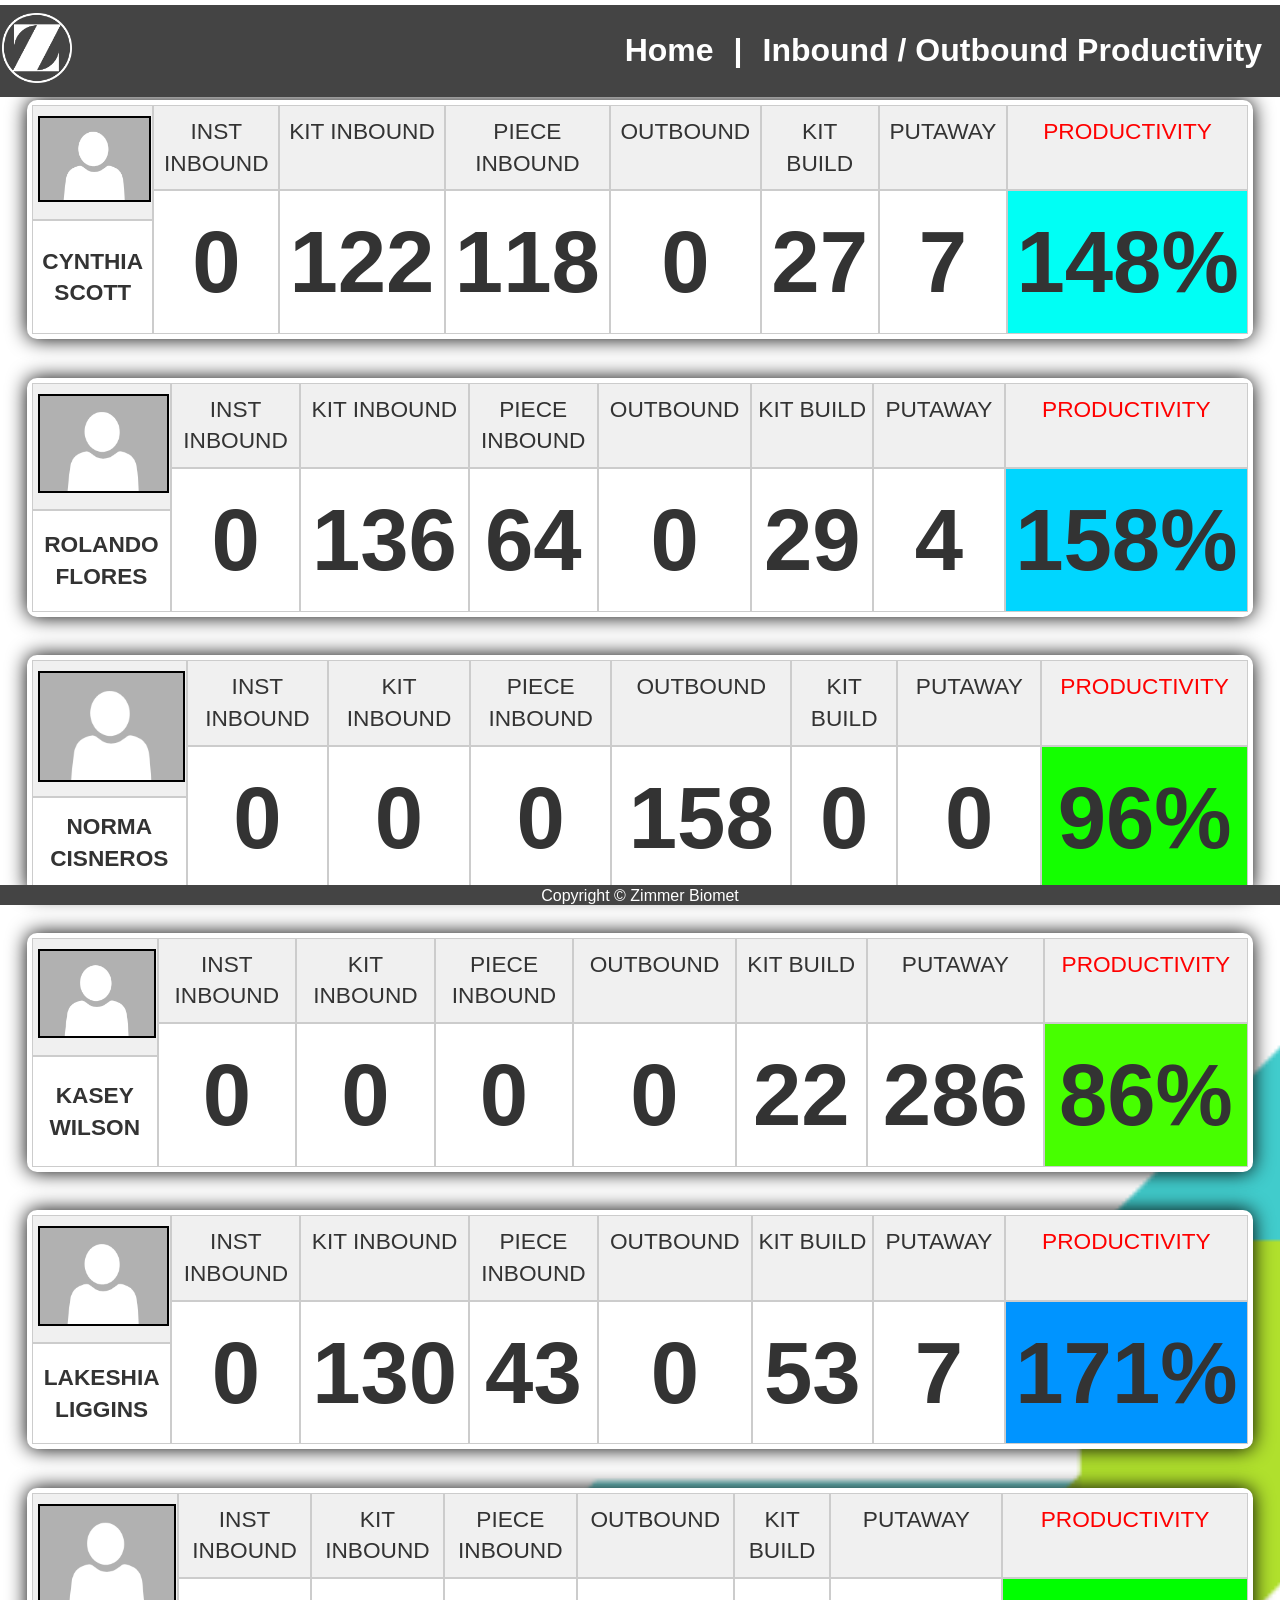
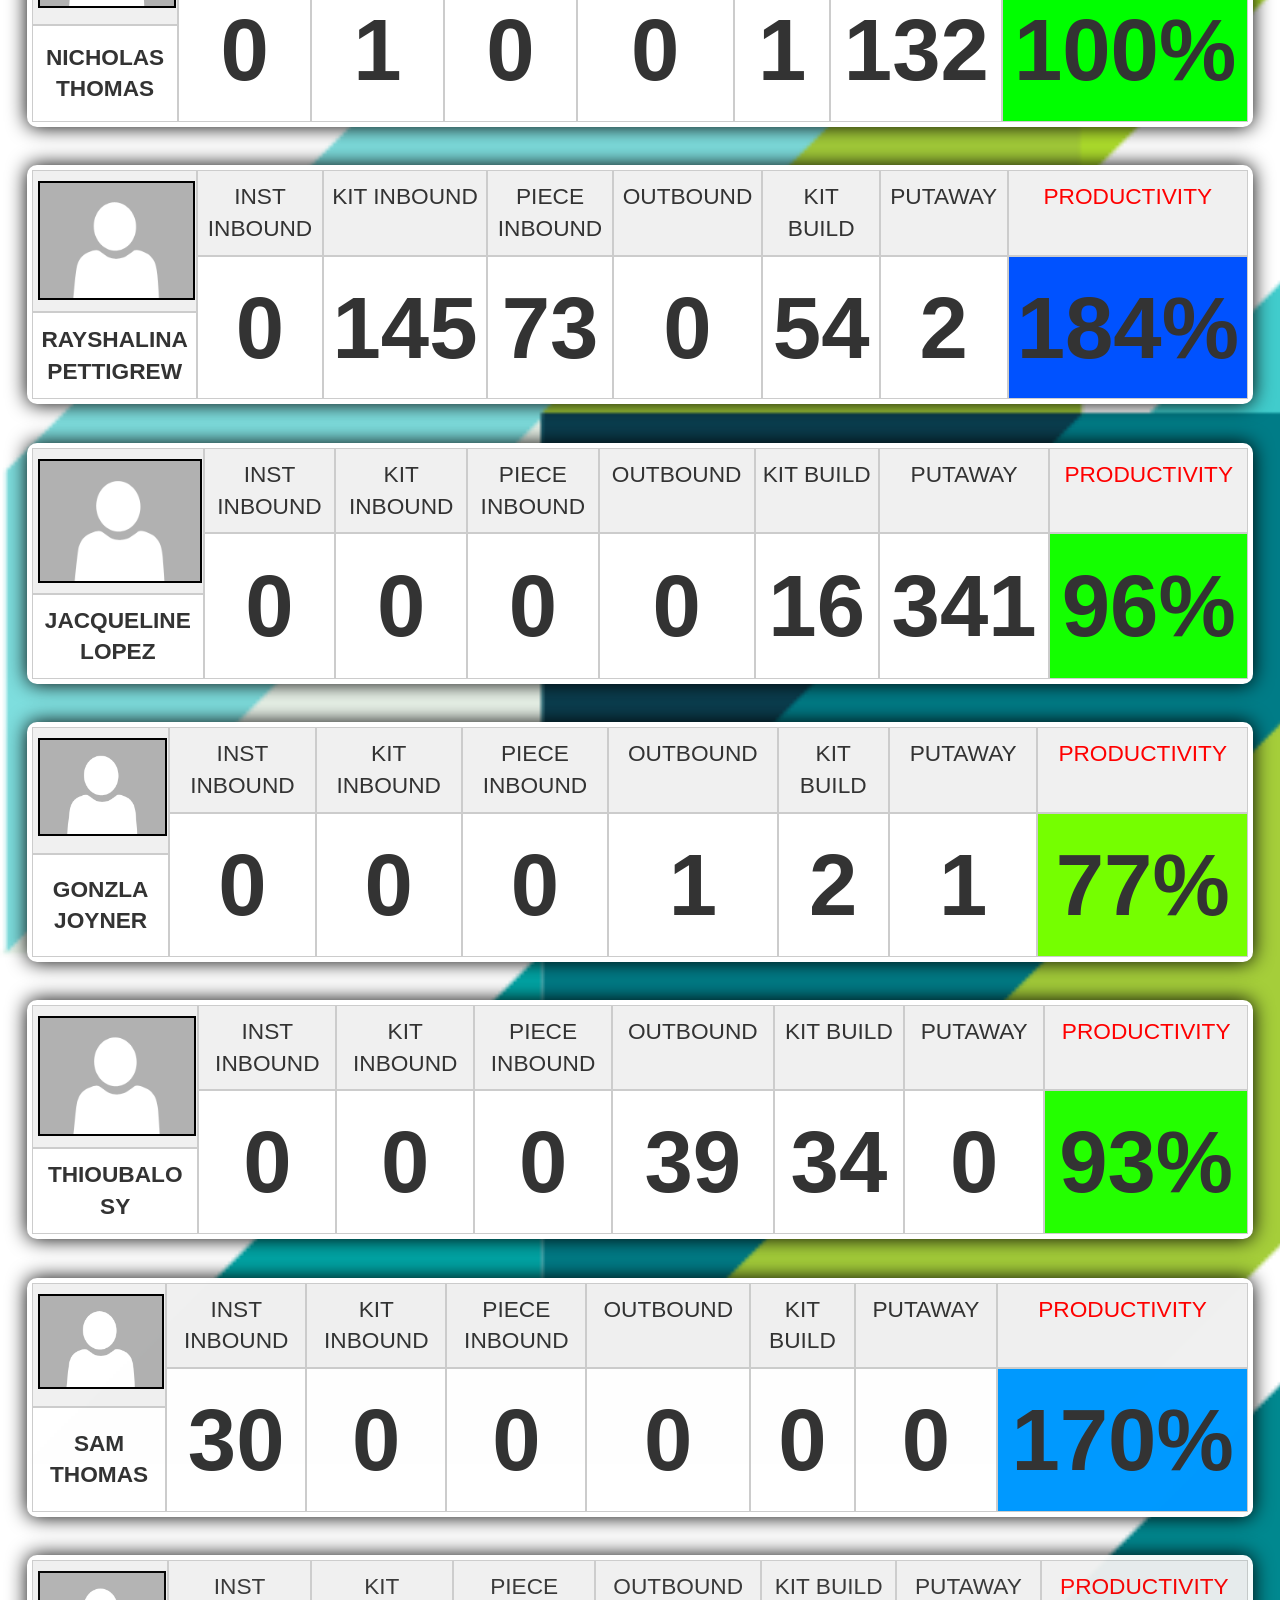
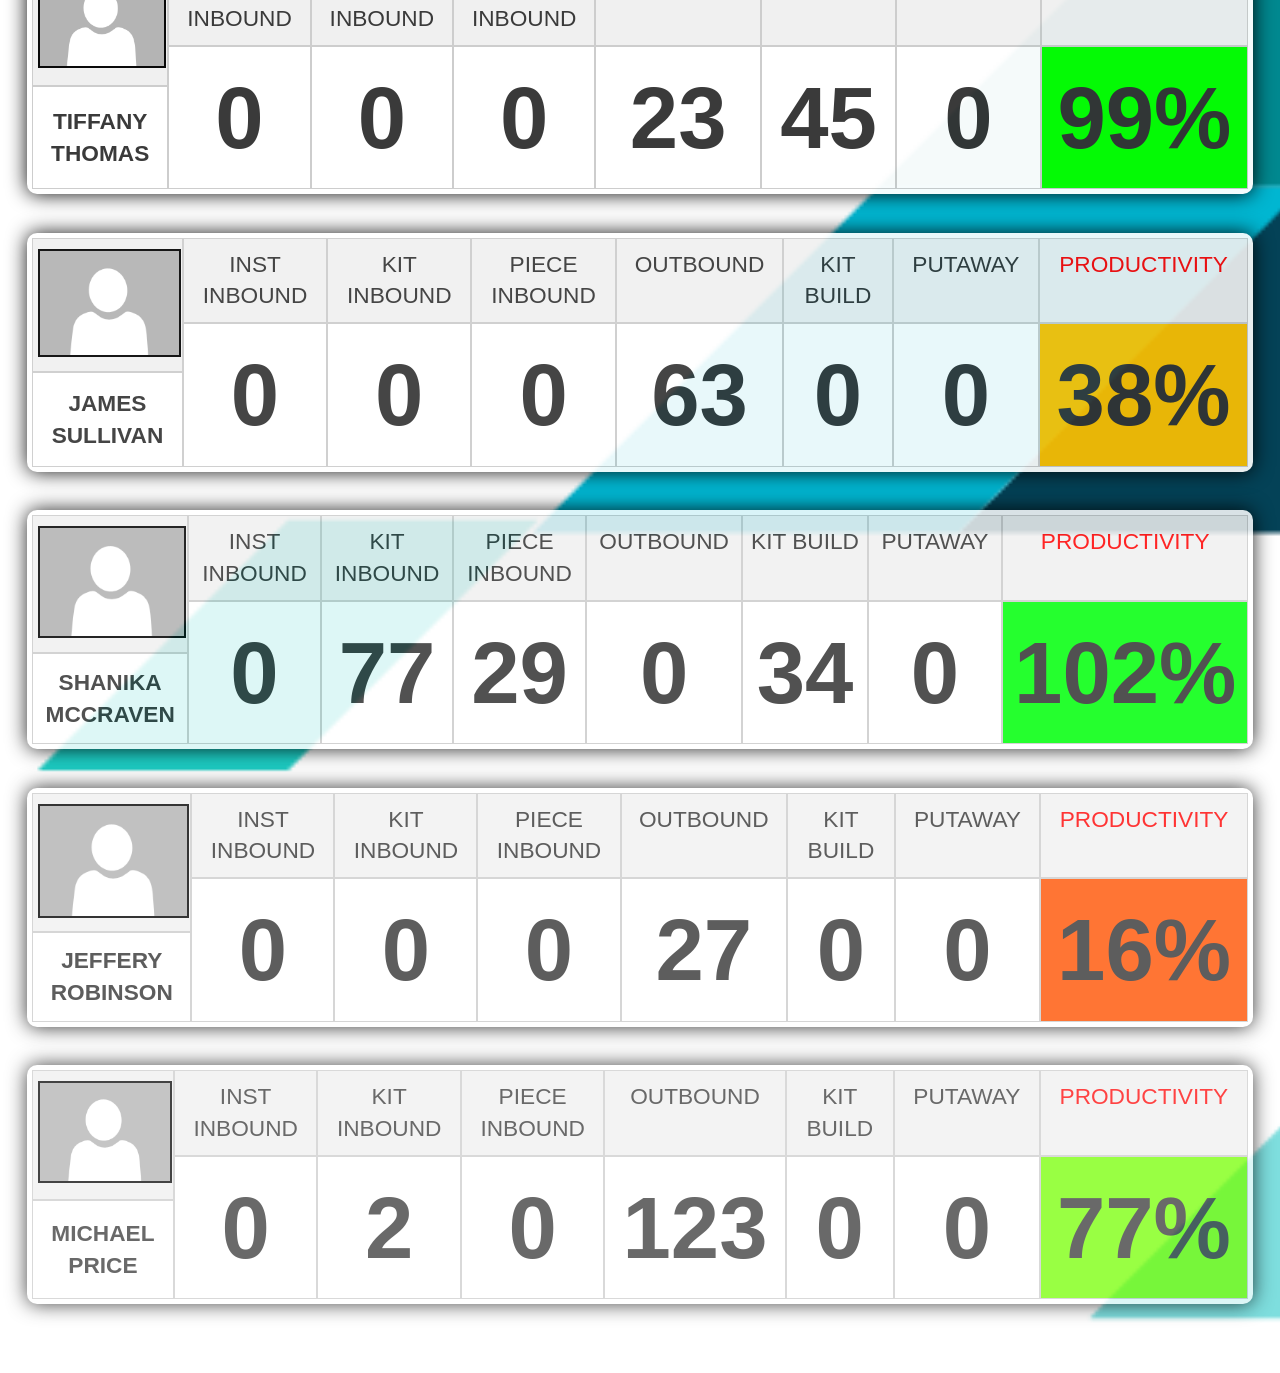
==== html/pages/productivity.html @ a842def3 "First Commit" ====
<!DOCTYPE html>
<html lang="en">
<head>
    <meta charset="UTF-8">
    <title>Productivity</title>
</head>
<body>

</body>
</html><!DOCTYPE html>
<!--[if lt IE 7]>      <html class="no-js lt-ie9 lt-ie8 lt-ie7"> <![endif]-->
<!--[if IE 7]>         <html class="no-js lt-ie9 lt-ie8"> <![endif]-->
<!--[if IE 8]>         <html class="no-js lt-ie9"> <![endif]-->
<!--[if gt IE 8]><!--> <html class="no-js"> <!--<![endif]-->
<head>
    <meta charset="utf-8">
    <meta http-equiv="X-UA-Compatible" content="IE=edge">
    <title>Productivity</title>
    <meta name="description" content="">
    <meta name="viewport" content="width=device-width, initial-scale=1">

    <!-- Place favicon.ico and apple-touch-icon.png in the root directory -->

    <link rel="stylesheet" href="../css/normalize.css">
    <link rel="stylesheet" href="../css/main.css">
    <script src="../js/vendor/modernizr-2.6.2.min.js"></script>
    <script src="../js/vendor/jquery-1.10.2.min.js"></script>
    <script src="../js/productivity.js"></script>
    <script>
        $(document).ready(function() {
            var bgArray = [
                '../img/image1.png',
                '../img/image3.png',
                '../img/image4.png'
            ];
            var bg = bgArray[Math.floor(Math.random() * bgArray.length)];
            var path = '';
            var imageUrl = path + bg;
            $('body').css('background-image', 'url(' + imageUrl +')', 'no-repeat', 'fixed');
        });

        $("html, body").animate({ scrollTop: 0 });

        $(document).ready(function() {
            loop();
        });

    </script>
</head>

<body>
<!--[if lt IE 7]>
<p class="browsehappy">You are using an <strong>outdated</strong> browser. Please <a href="http://browsehappy.com/">upgrade your browser</a> to improve your experience.</p>
<![endif]-->

<!-- Add your site or application content here -->
<div>
    <header>
        <a href="https://thecircle.zimmerbiomet.com/Pages/default.aspx">
            <img class="logo" src="../img/image2.png" alt="logo">
        </a>
        <h1 class="header-text">Inbound / Outbound Productivity</h1>
        <h1 class="header-text"> | </h1>
        <h1 class="header-text"><a href="../index.html">Home</a></h1>
    </header>

    <div class="container" id="prod-table">

    </div>

    <div>
        <footer class="footer-text">Copyright &copy; Zimmer Biomet</footer>
    </div>

</div>

</body>
</html>
---- html/css/main.css ----
/*! HTML5 Boilerplate v4.3.0 | MIT License | http://h5bp.com/ */

/*
 * What follows is the result of much research on cross-browser styling.
 * Credit left inline and big thanks to Nicolas Gallagher, Jonathan Neal,
 * Kroc Camen, and the H5BP dev community and team.
 */

/* ==========================================================================
   Base styles: opinionated defaults
   ========================================================================== */

html,
button,
input,
select,
textarea {
    color: #222;
}

html {
    font-size: 1em;
    line-height: 1.4;
}

/*
 * Remove text-shadow in selection highlight: h5bp.com/i
 * These selection rule sets have to be separate.
 * Customize the background color to match your design.
 */

::-moz-selection {
    background: #b3d4fc;
    text-shadow: none;
}

::selection {
    background: #b3d4fc;
    text-shadow: none;
}

/*
 * A better looking default horizontal rule
 */

hr {
    display: block;
    height: 1px;
    border: 0;
    border-top: 1px solid #ccc;
    margin: 1em 0;
    padding: 0;
}

/*
 * Remove the gap between images, videos, audio and canvas and the bottom of
 * their containers: h5bp.com/i/440
 */

audio,
canvas,
img,
video {
    vertical-align: middle;
}

/*
 * Remove default fieldset styles.
 */

fieldset {
    border: 0;
    margin: 0;
    padding: 0;
}

/*
 * Allow only vertical resizing of textareas.
 */

textarea {
    resize: vertical;
}

/* ==========================================================================
   Browse Happy prompt
   ========================================================================== */

.browsehappy {
    margin: 0.2em 0;
    background: #ccc;
    color: #000;
    padding: 0.2em 0;
}

/* ==========================================================================
   Author's custom styles
   ========================================================================== */

body {
    background-size: cover;
    margin: 0;
    padding-top: 100px;
    padding-bottom: 30px;
}

.container {
    width: 100%;

}

img {
    width: 100%;
}

header {
    position: fixed;
    z-index: 1000;
    top: 0;
    height: auto;
    padding: 2px;
    background-color: #444444;
    clear: left;
    width: 100%;
    text-align: center;
    align-content: space-around;
}

footer {
    position: fixed;
    bottom: 0;
    width: 100%;
    height: 20px;
    background-color: #444444;
    text-align: center;
}

.header-text {
    color: white;
    align-content: space-around;
    margin-right: 20px;
    float: right;
}

h1 a {
    color: white;

    float: right;
    text-decoration: dashed;
}

h1 a:hover {
    background-color: #111;
    -o-transition: .5s;
    -moz-transition: .5s;
    -webkit-transition: .5s;
    /* ...and now for the proper property */
    transition: .5s;
}

.footer-text {
    color: white;
}

.logo {
    float: left;
    width: 70px;
    height: 70px;
    margin-right: -15px;
    padding-top: 6px;
}

ul {
    list-style-type: none;
    margin: 0;
    padding: 0;
    overflow: hidden;
    align-content: center;
    background: rgba(0, 0, 0, 0.67);
}

li {
    align-content: center;
    /*padding: 30px;*/
}

li a {
    display: block;
    color: white;
    text-align: center;
    padding: 14px 16px;
    text-decoration: dashed;
    font-family: Arial, sans-serif;
    font-size: 30px;
}

li a:hover {
    background-color: #111;
    -o-transition: .5s;
    -ms-transition: .5s;
    -moz-transition: .5s;
    -webkit-transition: .5s;
    /* ...and now for the proper property */
    transition: .5s;
}

.active {
    background-color: red;
}

.main-content {
    overflow: hidden;

    border-radius: 10px;
    box-shadow: 0 0 20px #000;
    background-color: #fff;

    max-width: 95%;

    margin-right: auto;
    margin-left: auto;
    margin-bottom: 3%;

    padding: 5px;

    display: none;
    position: relative;
}

.main-content-visible {
    overflow: hidden;

    border-radius: 10px;
    box-shadow: 0 0 20px #000;

    max-width: 23%;

    margin: 5% auto 10%;

}

.main-content-textonly {
    /*background-image: url('../img/image5.png');*/
    background-repeat: no-repeat;

    overflow: hidden;

    border-radius: 10px;
    box-shadow: 0 0 20px #000;
    background-color: #fff;

    max-width: 100%;

    margin-right: auto;
    margin-left: auto;
    margin-bottom: 3%;
    margin-top: 3%;

    padding: 70px;

    display: table;
    position: relative;

}

h1.motto-h1 {
    color: teal;
    width: 700px;
    font-style: italic;
    font-size: 33px;
}

h2.motto-h2 {
    color: dimgrey;
    width: 700px;
    font-size: 23px;
    text-align: left;
}

p.motto-text {
    font-family: Arial, sans-serif;
    font-size: 36px;
    padding: 5px 10px;
    word-break: keep-all;
    width: 700px;
    text-shadow: -1px 0 black, 0 1px black, 1px 0 black, 0 -1px black;

    /*border-radius: 10px;*/
    /*border-collapse: separate;*/
    /*border-spacing: 0;*/
    /*border: 1px solid;*/

    /*background: -moz-linear-gradient(-45deg, rgba(0,0,0,0.38) 0%, rgba(0,0,0,0.38) 1%, rgba(0,0,0,0.08) 100%); !* FF3.6-15 *!*/
    /*background: -webkit-linear-gradient(-45deg, rgba(0,0,0,0.38) 0%,rgba(0,0,0,0.38) 1%,rgba(0,0,0,0.08) 100%); !* Chrome10-25,Safari5.1-6 *!*/
    /*background: linear-gradient(135deg, rgba(0,0,0,0.38) 0%,rgba(0,0,0,0.38) 1%,rgba(0,0,0,0.08) 100%); !* W3C, IE10+, FF16+, Chrome26+, Opera12+, Safari7+ *!*/
    /*filter: progid:DXImageTransform.Microsoft.gradient( startColorstr='#61000000', endColorstr='#14000000',GradientType=1 ); !* IE6-9 fallback on horizontal gradient *!*/

    color: black;

}

.slide {
    max-width: 90%;
    overflow: hidden;
}

.tg {
    border-collapse: separate;
    border-spacing: 0;
    border-color: #ccc;
    width: 100%;
    height: 100%;
}

.tg td {
    font-family: Arial, sans-serif;
    font-size: 14px;
    padding: 10px 5px;
    overflow: hidden;
    word-break: normal;
    border: 1px solid #ccc;
    color: #333;
    background-color: #fff;
}

.tg th {
    font-family: Arial, sans-serif;
    font-size: 14px;
    font-weight: normal;
    padding: 10px 5px;
    overflow: hidden;
    word-break: normal;
    border: 1px solid #ccc;
    color: #333;
    background-color: #f0f0f0;
    width: 500px;
}

.tg .tg-us35 {
    border-color: inherit;
    font-size: 0.5cm;
    vertical-align: top
}

.tg .tg-us36 {
    border-color: inherit;
    font-size: 0.6cm;
    vertical-align: top;
}

.tg .tg-us37 {
    border-color: inherit;
    vertical-align: center;
    font-size: 0.6cm;
    text-align: center;
    font-weight: bold;
}

.tg .tg-p8bj {
    font-weight: bold;
    font-size: 2.3cm;
    border-color: inherit;
    vertical-align: center;
    text-align: center;
    width: auto;
}

.user-image {
    border: 2px solid black;
}

/* ==========================================================================
   Helper classes
   ========================================================================== */

/*
 * Image replacement
 */

.ir {
    background-color: transparent;
    border: 0;
    overflow: hidden;
    /* IE 6/7 fallback */
    *text-indent: -9999px;
}

.ir:before {
    content: "";
    display: block;
    width: 0;
    height: 150%;
}

/*
 * Hide from both screenreaders and browsers: h5bp.com/u
 */

.hidden {
    display: none !important;
    visibility: hidden;
}

/*
 * Hide only visually, but have it available for screenreaders: h5bp.com/v
 */

.visuallyhidden {
    border: 0;
    clip: rect(0 0 0 0);
    height: 1px;
    margin: -1px;
    overflow: hidden;
    padding: 0;
    position: absolute;
    width: 1px;
}

/*
 * Extends the .visuallyhidden class to allow the element to be focusable
 * when navigated to via the keyboard: h5bp.com/p
 */

.visuallyhidden.focusable:active,
.visuallyhidden.focusable:focus {
    clip: auto;
    height: auto;
    margin: 0;
    overflow: visible;
    position: static;
    width: auto;
}

/*
 * Hide visually and from screenreaders, but maintain layout
 */

.invisible {
    visibility: hidden;
}

/*
 * Clearfix: contain floats
 *
 * For modern browsers
 * 1. The space content is one way to avoid an Opera bug when the
 *    `contenteditable` attribute is included anywhere else in the document.
 *    Otherwise it causes space to appear at the top and bottom of elements
 *    that receive the `clearfix` class.
 * 2. The use of `table` rather than `block` is only necessary if using
 *    `:before` to contain the top-margins of child elements.
 */

.clearfix:before,
.clearfix:after {
    content: " "; /* 1 */
    display: table; /* 2 */
}

.clearfix:after {
    clear: both;
}

/*
 * For IE 6/7 only
 * Include this rule to trigger hasLayout and contain floats.
 */

.clearfix {
    *zoom: 1;
}

/* ==========================================================================
   EXAMPLE Media Queries for Responsive Design.
   These examples override the primary ('mobile first') styles.
   Modify as content requires.
   ========================================================================== */

@media only screen and (min-width: 35em) {
    /* Style adjustments for viewports that meet the condition */
}

@media print,
(-o-min-device-pixel-ratio: 5/4),
(-webkit-min-device-pixel-ratio: 1.25),
(min-resolution: 120dpi) {
    /* Style adjustments for high resolution devices */
}

/* ==========================================================================
   Print styles.
   Inlined to avoid required HTTP connection: h5bp.com/r
   ========================================================================== */

@media print {
    * {
        background: transparent !important;
        color: #000 !important; /* Black prints faster: h5bp.com/s */
        box-shadow: none !important;
        text-shadow: none !important;
    }

    a,
    a:visited {
        text-decoration: underline;
    }

    a[href]:after {
        content: " (" attr(href) ")";
    }

    abbr[title]:after {
        content: " (" attr(title) ")";
    }

    /*
     * Don't show links for images, or javascript/internal links
     */
    .ir a:after,
    a[href^="javascript:"]:after,
    a[href^="#"]:after {
        content: "";
    }

    pre,
    blockquote {
        border: 1px solid #999;
        page-break-inside: avoid;
    }

    thead {
        display: table-header-group; /* h5bp.com/t */
    }

    tr,
    img {
        page-break-inside: avoid;
    }

    img {
        max-width: 100% !important;
    }

    @page {
        margin: 0.5cm;
    }

    p,
    h2,
    h3 {
        orphans: 3;
        widows: 3;
    }

    h2,
    h3 {
        page-break-after: avoid;
    }
}
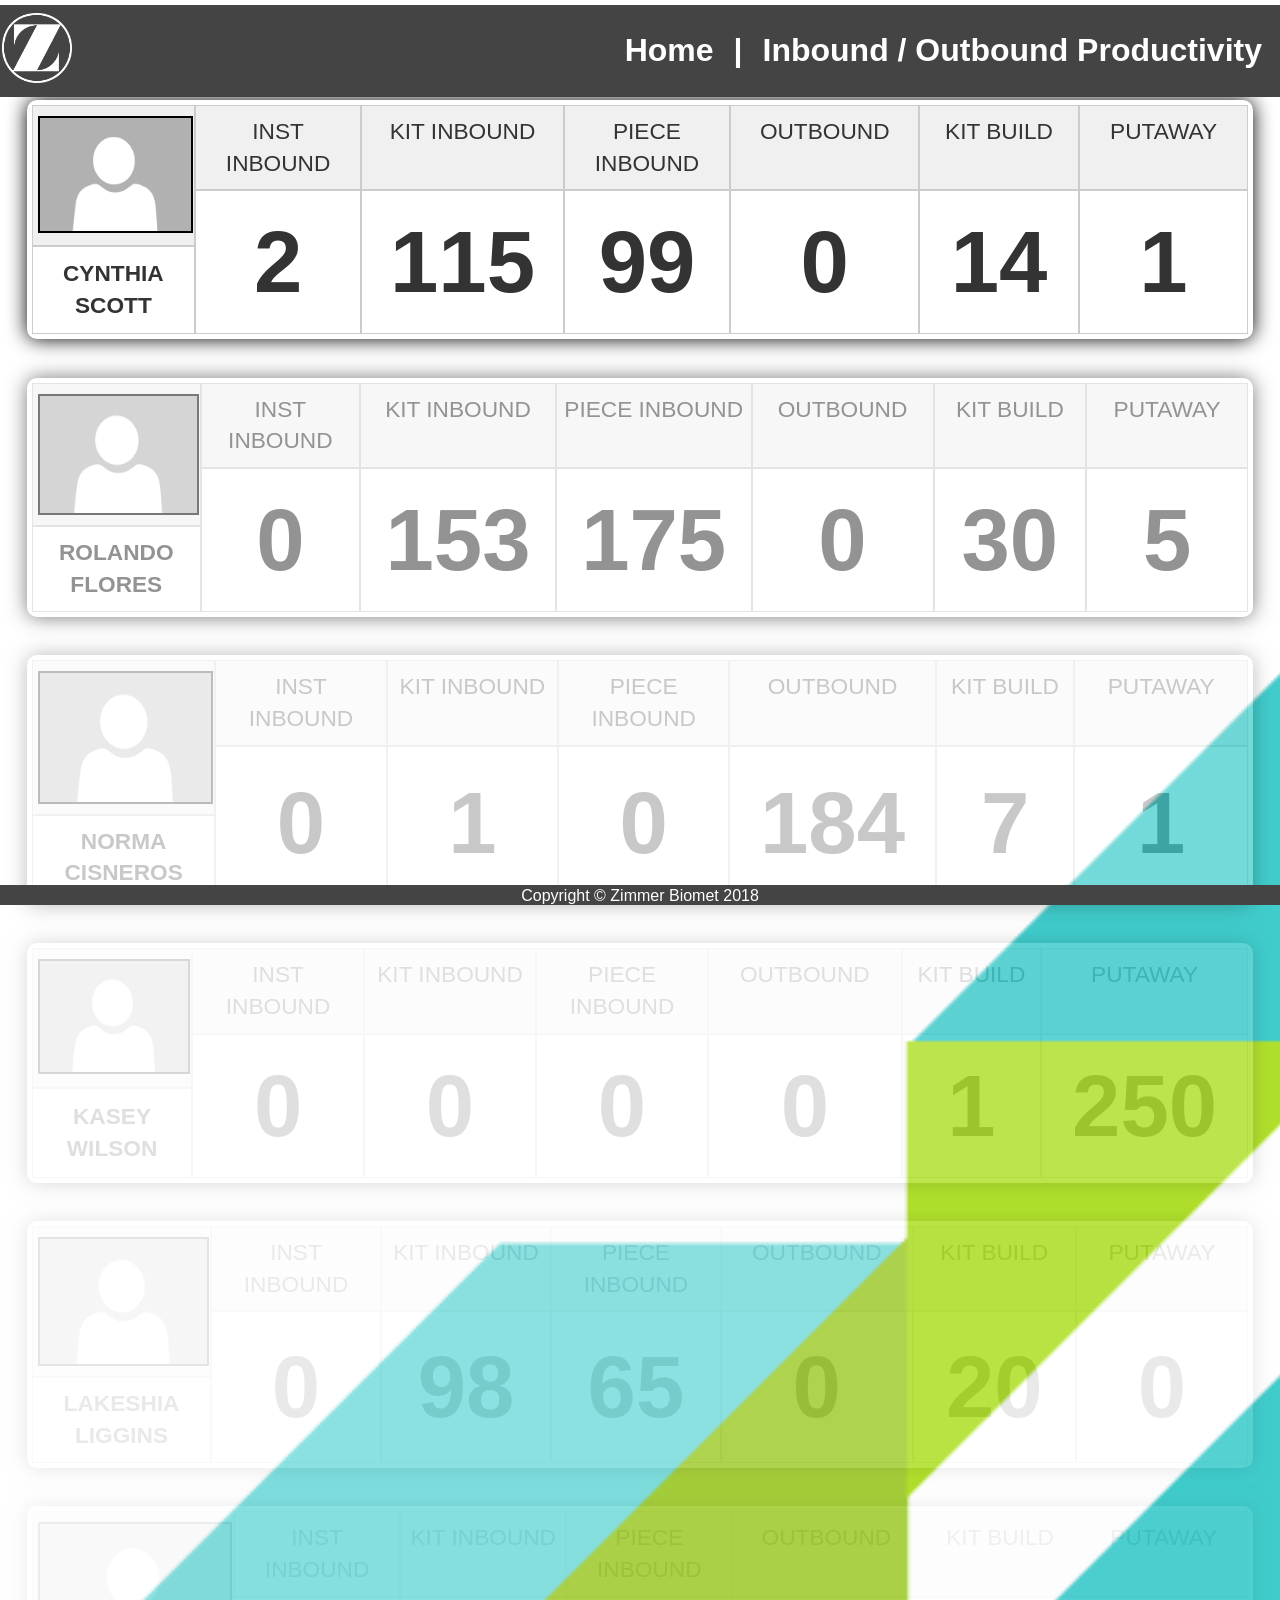
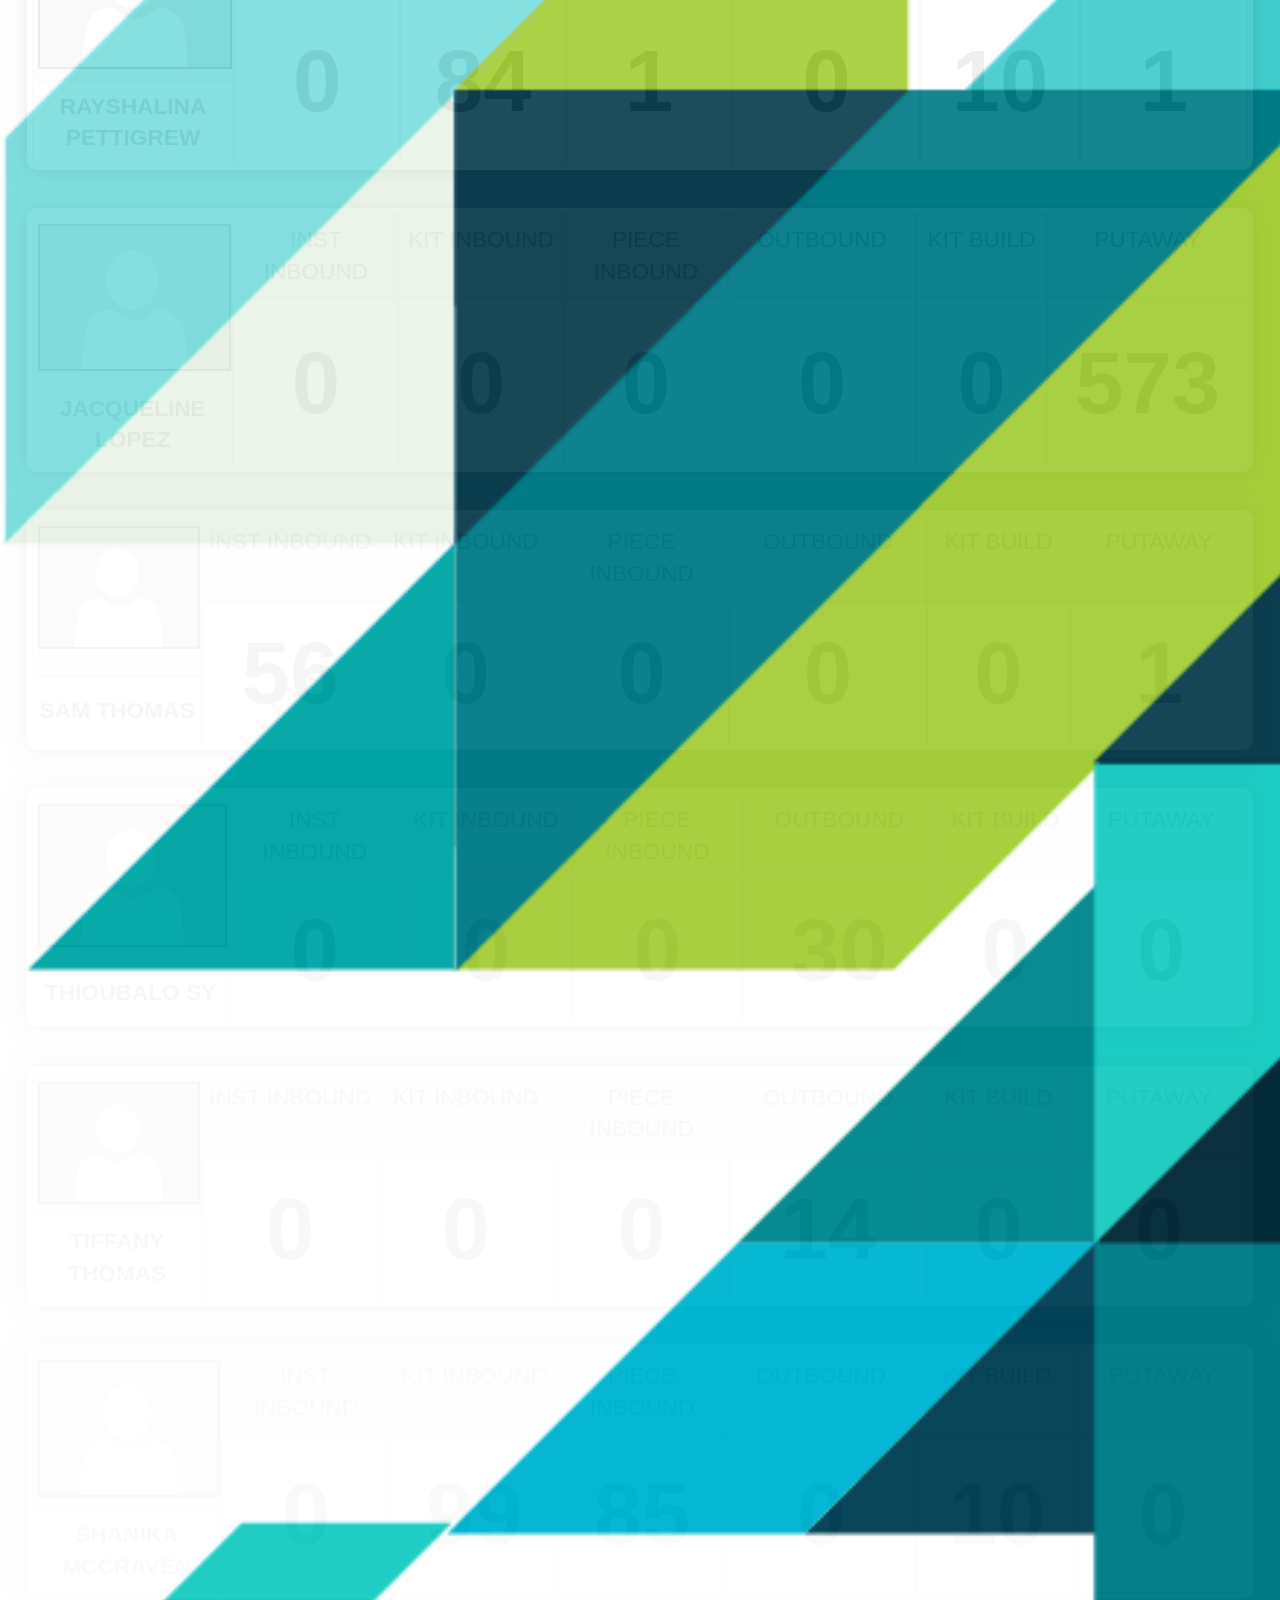
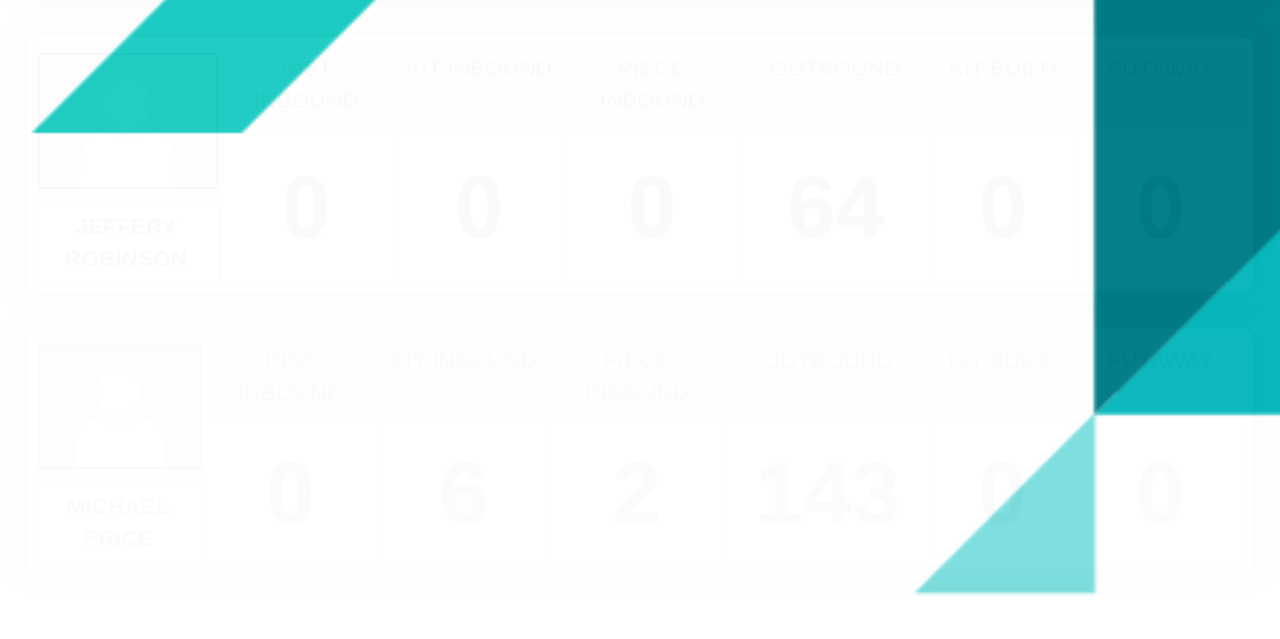
==== commit bed26d66: "Minor updates" ====
--- a/html/pages/productivity.html
+++ b/html/pages/productivity.html
@@ -69,7 +69,7 @@
     </div>
 
     <div>
-        <footer class="footer-text">Copyright &copy; Zimmer Biomet</footer>
+        <footer class="footer-text">Copyright &copy; Zimmer Biomet 2018</footer>
     </div>
 
 </div>
